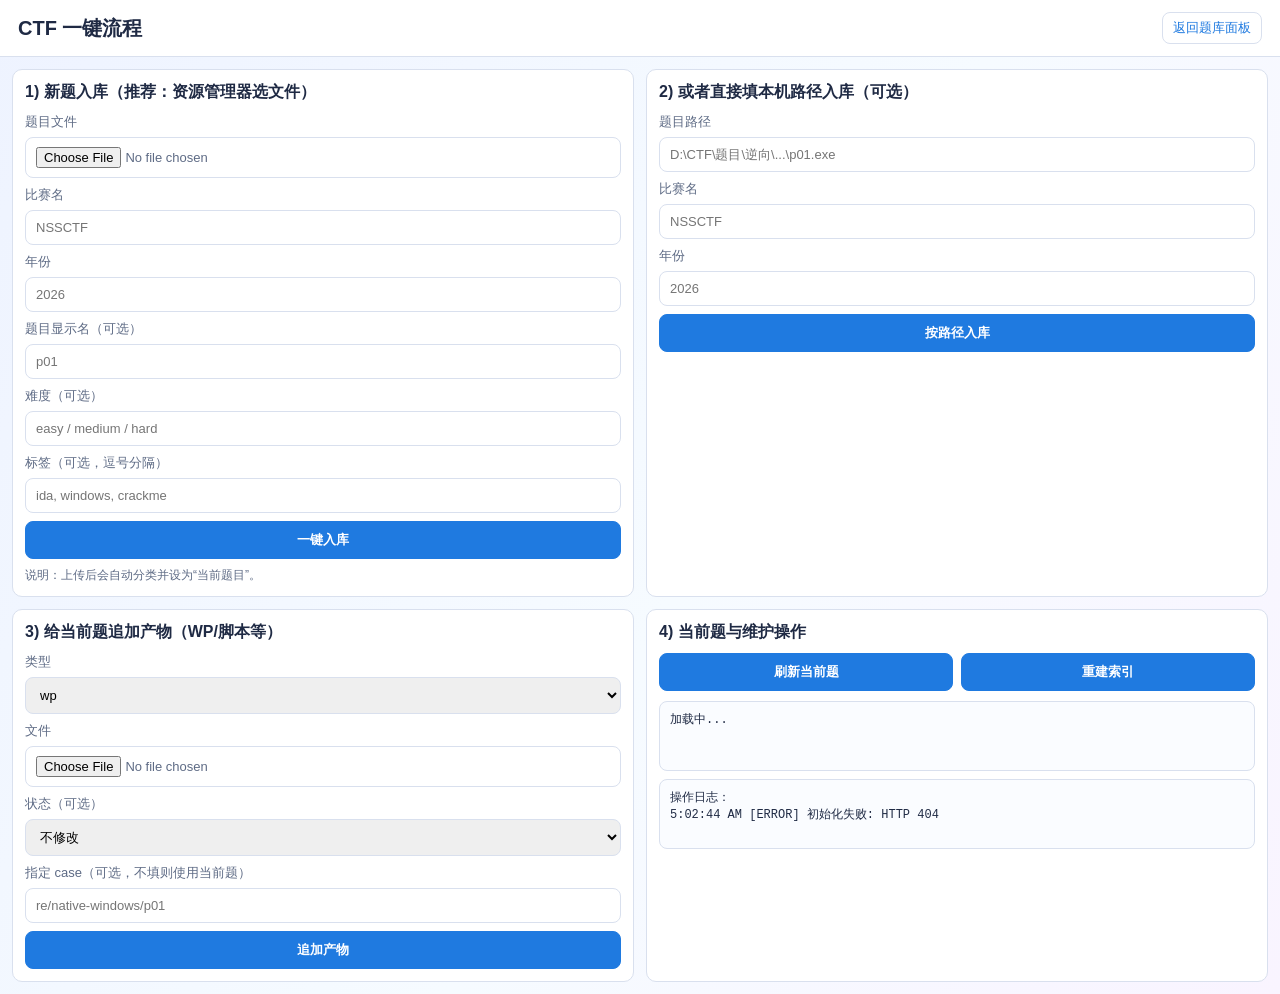
==== dashboard/workflow.html @ 2a3ec04e "feat: add web workflow for one-click intake and artifact upload" ====
<!doctype html>
<html lang="zh-CN">
<head>
  <meta charset="utf-8" />
  <meta name="viewport" content="width=device-width, initial-scale=1" />
  <title>CTF 一键流程</title>
  <link rel="stylesheet" href="./css/styles.css" />
</head>
<body>
  <header class="topbar">
    <h1>CTF 一键流程</h1>
    <div class="topbar-actions">
      <a class="top-link" href="./index.html">返回题库面板</a>
    </div>
  </header>

  <main class="workflow-layout">
    <section class="workflow-card">
      <h2>1) 新题入库（推荐：资源管理器选文件）</h2>
      <form id="intake-upload-form" class="workflow-form">
        <label>
          题目文件
          <input type="file" name="challenge" required />
        </label>
        <label>
          比赛名
          <input type="text" name="event" placeholder="NSSCTF" />
        </label>
        <label>
          年份
          <input type="text" name="year" placeholder="2026" />
        </label>
        <label>
          题目显示名（可选）
          <input type="text" name="name" placeholder="p01" />
        </label>
        <label>
          难度（可选）
          <input type="text" name="difficulty" placeholder="easy / medium / hard" />
        </label>
        <label>
          标签（可选，逗号分隔）
          <input type="text" name="tags" placeholder="ida, windows, crackme" />
        </label>
        <button type="submit">一键入库</button>
      </form>
      <p class="hint">说明：上传后会自动分类并设为“当前题目”。</p>
    </section>

    <section class="workflow-card">
      <h2>2) 或者直接填本机路径入库（可选）</h2>
      <form id="intake-path-form" class="workflow-form">
        <label>
          题目路径
          <input type="text" name="source" placeholder="D:\CTF\题目\逆向\...\p01.exe" required />
        </label>
        <label>
          比赛名
          <input type="text" name="event" placeholder="NSSCTF" />
        </label>
        <label>
          年份
          <input type="text" name="year" placeholder="2026" />
        </label>
        <button type="submit">按路径入库</button>
      </form>
    </section>

    <section class="workflow-card">
      <h2>3) 给当前题追加产物（WP/脚本等）</h2>
      <form id="add-artifact-form" class="workflow-form">
        <label>
          类型
          <select name="kind" required>
            <option value="wp">wp</option>
            <option value="script">script</option>
            <option value="patch">patch</option>
            <option value="note">note</option>
            <option value="file">file</option>
          </select>
        </label>
        <label>
          文件
          <input type="file" name="artifact" required />
        </label>
        <label>
          状态（可选）
          <select name="status">
            <option value="">不修改</option>
            <option value="todo">todo</option>
            <option value="in_progress">in_progress</option>
            <option value="done">done</option>
          </select>
        </label>
        <label>
          指定 case（可选，不填则使用当前题）
          <input type="text" name="case" placeholder="re/native-windows/p01" />
        </label>
        <button type="submit">追加产物</button>
      </form>
    </section>

    <section class="workflow-card">
      <h2>4) 当前题与维护操作</h2>
      <div class="workflow-actions">
        <button id="refresh-current-btn" type="button">刷新当前题</button>
        <button id="rebuild-btn" type="button">重建索引</button>
      </div>
      <pre id="current-box" class="workflow-output">加载中...</pre>
      <pre id="log-box" class="workflow-output">操作日志：</pre>
    </section>
  </main>

  <script type="module" src="./js/workflow.js"></script>
</body>
</html>
---- dashboard/css/styles.css ----
:root {
  --bg: #f5f7fb;
  --panel: #ffffff;
  --line: #d9e0ee;
  --text: #1f2a44;
  --muted: #5e6b85;
  --accent: #1f7ae0;
  --accent-soft: #e6f0ff;
}

* {
  box-sizing: border-box;
}

body {
  margin: 0;
  font-family: "Segoe UI", "PingFang SC", "Microsoft YaHei", sans-serif;
  color: var(--text);
  background: linear-gradient(120deg, #eef3ff, #f6fbff 55%, #f9f4ff);
}

.topbar {
  display: flex;
  align-items: center;
  justify-content: space-between;
  padding: 12px 18px;
  border-bottom: 1px solid var(--line);
  background: var(--panel);
}

.topbar h1 {
  margin: 0;
  font-size: 20px;
}

.topbar-actions {
  display: flex;
  align-items: center;
  gap: 12px;
}

.top-link {
  color: var(--accent);
  text-decoration: none;
  font-size: 13px;
  border: 1px solid var(--line);
  padding: 6px 10px;
  border-radius: 8px;
  background: #fff;
}

.top-link:hover {
  background: var(--accent-soft);
}

.stats {
  font-size: 13px;
  color: var(--muted);
}

.layout {
  display: grid;
  grid-template-columns: 260px 420px 1fr;
  gap: 10px;
  padding: 10px;
  min-height: calc(100vh - 62px);
}

.sidebar,
.list-panel,
.detail-panel {
  background: var(--panel);
  border: 1px solid var(--line);
  border-radius: 10px;
  overflow: hidden;
}

.sidebar {
  padding: 12px;
}

.sidebar section + section {
  margin-top: 16px;
}

.sidebar h2 {
  margin: 0 0 8px;
  font-size: 14px;
  color: var(--muted);
  font-weight: 600;
}

#search-input,
#status-filter {
  width: 100%;
  padding: 8px;
  border: 1px solid var(--line);
  border-radius: 8px;
  font-size: 13px;
  margin-bottom: 8px;
}

.category-list {
  list-style: none;
  padding: 0;
  margin: 0;
  display: grid;
  gap: 6px;
}

.category-list button {
  width: 100%;
  text-align: left;
  border: 1px solid var(--line);
  background: #fff;
  border-radius: 8px;
  padding: 7px 9px;
  cursor: pointer;
  color: var(--text);
}

.category-list button.active {
  border-color: var(--accent);
  background: var(--accent-soft);
  color: var(--accent);
}

.panel-title {
  padding: 10px 12px;
  border-bottom: 1px solid var(--line);
  font-weight: 600;
  font-size: 14px;
}

.case-list {
  list-style: none;
  margin: 0;
  padding: 0;
  max-height: calc(100vh - 110px);
  overflow: auto;
}

.case-list li {
  border-bottom: 1px solid #edf1fa;
}

.case-list button {
  width: 100%;
  text-align: left;
  border: none;
  background: transparent;
  padding: 10px 12px;
  cursor: pointer;
}

.case-list button:hover {
  background: #f7faff;
}

.case-name {
  font-weight: 600;
  margin-bottom: 4px;
}

.case-meta {
  font-size: 12px;
  color: var(--muted);
}

.detail-panel {
  display: flex;
  flex-direction: column;
}

.case-detail {
  padding: 12px;
  overflow: auto;
  max-height: calc(100vh - 110px);
}

.chip {
  display: inline-block;
  border-radius: 999px;
  padding: 3px 9px;
  font-size: 12px;
  border: 1px solid var(--line);
  margin-right: 6px;
}

.chip.status-done {
  color: #1a7f37;
  border-color: #9dd9a9;
  background: #edf9ef;
}

.chip.status-in_progress {
  color: #8a4f00;
  border-color: #ffcb80;
  background: #fff4e5;
}

.file-list {
  margin: 8px 0 0;
  padding: 0 0 0 18px;
}

.wp-viewer {
  margin-top: 12px;
  border: 1px solid var(--line);
  border-radius: 8px;
  overflow: hidden;
}

.wp-viewer-header {
  padding: 8px 10px;
  border-bottom: 1px solid var(--line);
  background: #f7faff;
  font-size: 13px;
}

.wp-viewer-content {
  margin: 0;
  padding: 10px;
  white-space: pre-wrap;
  word-break: break-word;
  font-family: Consolas, "Courier New", monospace;
  font-size: 13px;
  line-height: 1.45;
  max-height: 420px;
  overflow: auto;
}

@media (max-width: 1200px) {
  .layout {
    grid-template-columns: 240px 1fr;
    grid-template-areas:
      "sidebar list"
      "detail detail";
  }
  .sidebar { grid-area: sidebar; }
  .list-panel { grid-area: list; }
  .detail-panel { grid-area: detail; }
}

@media (max-width: 800px) {
  .layout {
    grid-template-columns: 1fr;
    grid-template-areas:
      "sidebar"
      "list"
      "detail";
  }
}

.workflow-layout {
  display: grid;
  grid-template-columns: 1fr 1fr;
  gap: 12px;
  padding: 12px;
}

.workflow-card {
  background: var(--panel);
  border: 1px solid var(--line);
  border-radius: 10px;
  padding: 12px;
}

.workflow-card h2 {
  margin: 0 0 10px;
  font-size: 16px;
}

.workflow-form {
  display: grid;
  gap: 8px;
}

.workflow-form label {
  display: grid;
  gap: 6px;
  font-size: 13px;
  color: var(--muted);
}

.workflow-form input,
.workflow-form select,
.workflow-form button,
.workflow-actions button {
  width: 100%;
  padding: 9px 10px;
  border: 1px solid var(--line);
  border-radius: 8px;
  font-size: 13px;
}

.workflow-form button,
.workflow-actions button {
  cursor: pointer;
  background: var(--accent);
  color: #fff;
  border-color: var(--accent);
  font-weight: 600;
}

.workflow-form button:hover,
.workflow-actions button:hover {
  filter: brightness(0.97);
}

.workflow-actions {
  display: grid;
  grid-template-columns: 1fr 1fr;
  gap: 8px;
  margin-bottom: 10px;
}

.workflow-output {
  margin: 8px 0 0;
  padding: 10px;
  border: 1px solid var(--line);
  border-radius: 8px;
  background: #fafcff;
  font-size: 12px;
  line-height: 1.45;
  white-space: pre-wrap;
  word-break: break-word;
  min-height: 70px;
  max-height: 230px;
  overflow: auto;
}

.hint {
  margin: 8px 0 0;
  font-size: 12px;
  color: var(--muted);
}

@media (max-width: 980px) {
  .workflow-layout {
    grid-template-columns: 1fr;
  }
}
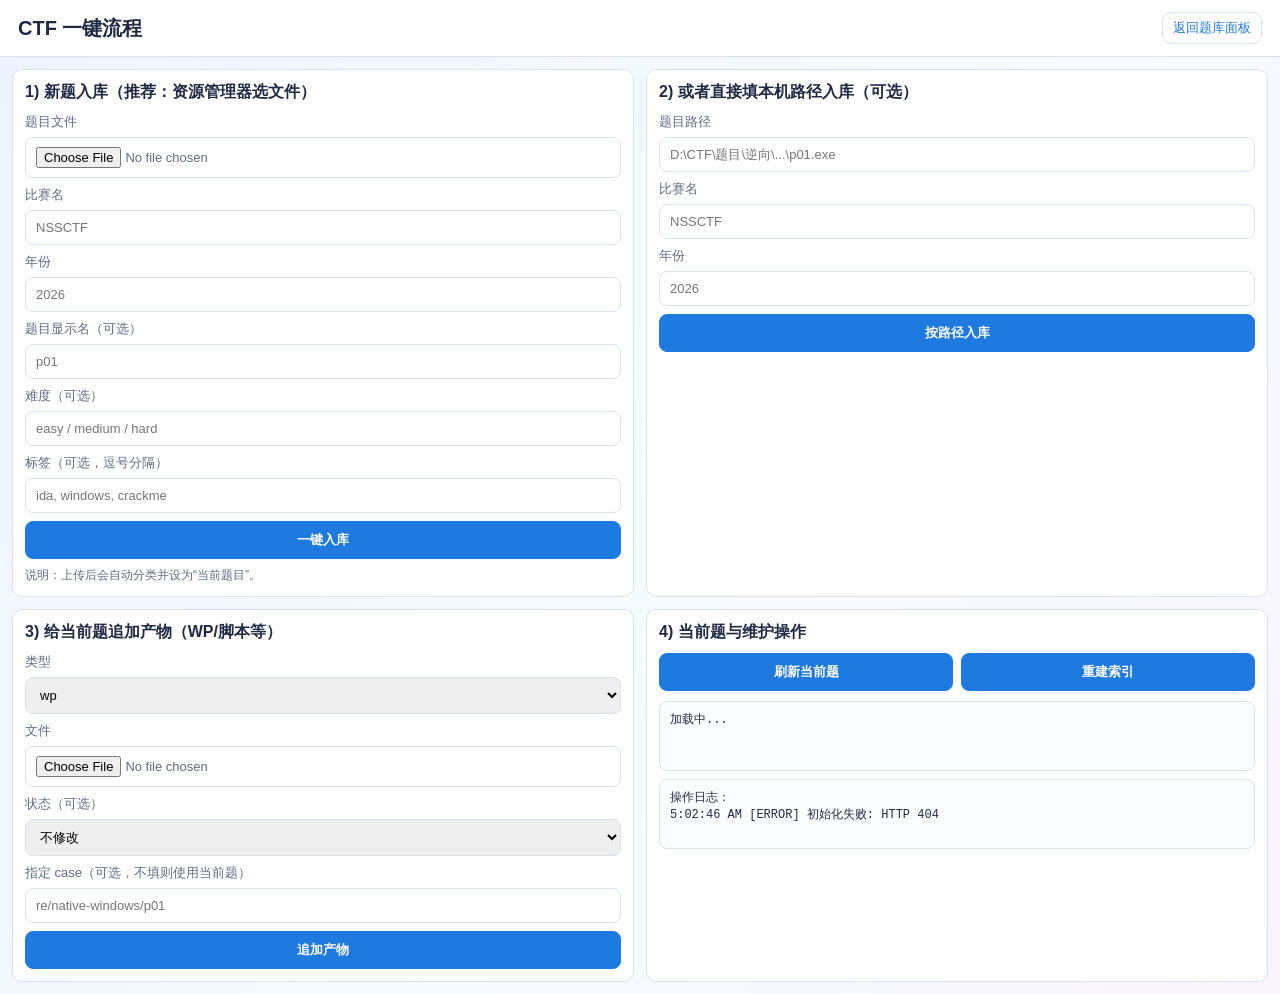
==== commit 05ef8339: "fix: serve js/css with correct MIME and bust static cache" ====
--- a/dashboard/workflow.html
+++ b/dashboard/workflow.html
@@ -4,7 +4,7 @@
   <meta charset="utf-8" />
   <meta name="viewport" content="width=device-width, initial-scale=1" />
   <title>CTF 一键流程</title>
-  <link rel="stylesheet" href="./css/styles.css" />
+  <link rel="stylesheet" href="/dashboard/css/styles.css?v=20260302" />
 </head>
 <body>
   <header class="topbar">
@@ -111,6 +111,6 @@
     </section>
   </main>
 
-  <script type="module" src="./js/workflow.js"></script>
+  <script type="module" src="/dashboard/js/workflow.js?v=20260302"></script>
 </body>
 </html>
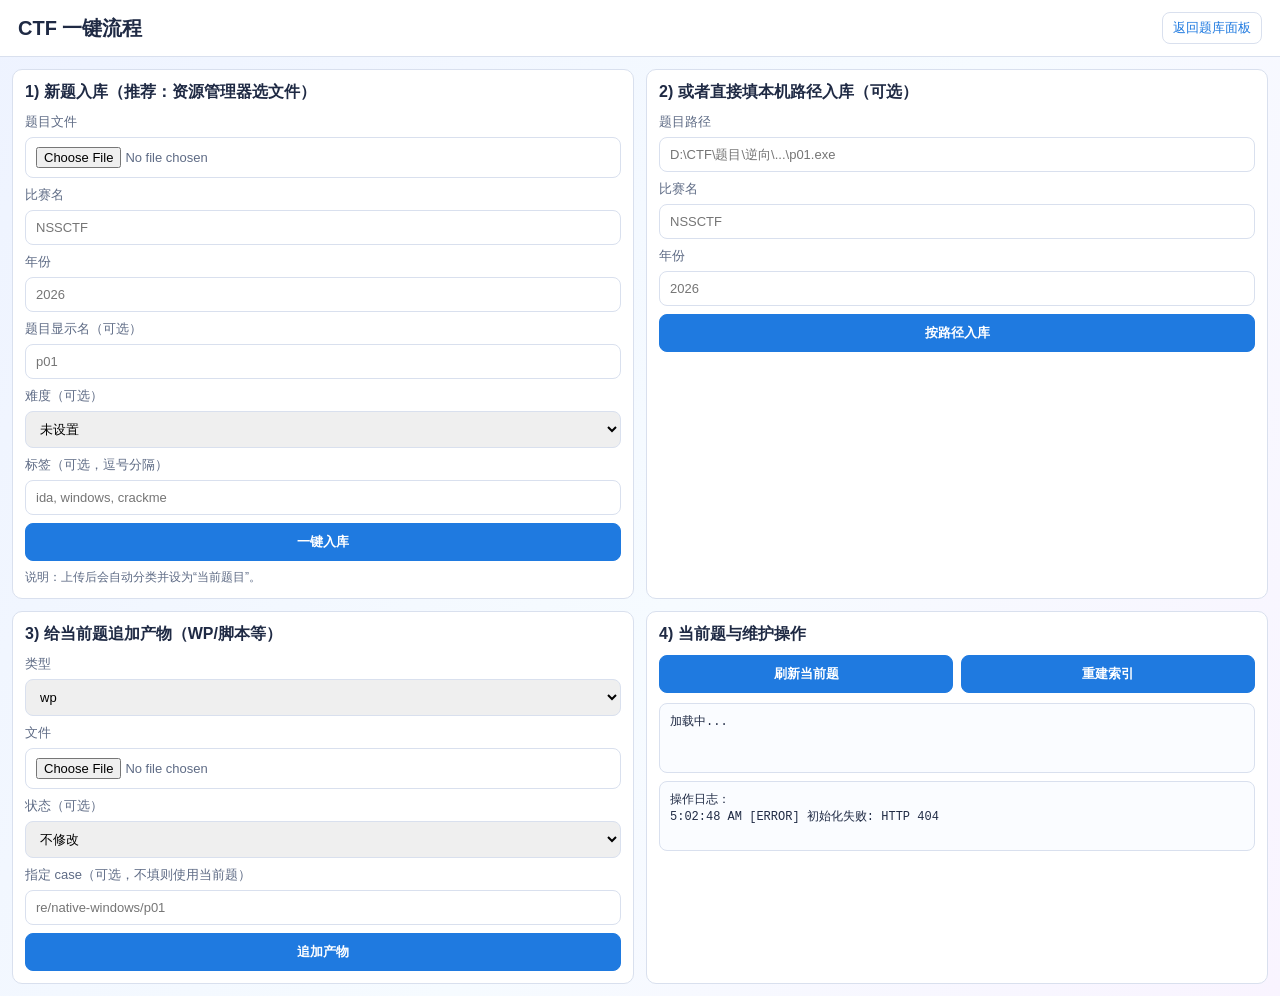
==== commit 9833d929: "feat: update dashboard workflow and add p01 case assets" ====
--- a/dashboard/workflow.html
+++ b/dashboard/workflow.html
@@ -4,7 +4,7 @@
   <meta charset="utf-8" />
   <meta name="viewport" content="width=device-width, initial-scale=1" />
   <title>CTF 一键流程</title>
-  <link rel="stylesheet" href="/dashboard/css/styles.css?v=20260302" />
+  <link rel="stylesheet" href="/dashboard/css/styles.css?v=20260302z3" />
 </head>
 <body>
   <header class="topbar">
@@ -36,7 +36,14 @@
         </label>
         <label>
           难度（可选）
-          <input type="text" name="difficulty" placeholder="easy / medium / hard" />
+          <select name="difficulty">
+            <option value="">未设置</option>
+            <option value="1">⭐✩✩✩✩（1 星）</option>
+            <option value="2">⭐⭐✩✩✩（2 星）</option>
+            <option value="3">⭐⭐⭐✩✩（3 星）</option>
+            <option value="4">⭐⭐⭐⭐✩（4 星）</option>
+            <option value="5">⭐⭐⭐⭐⭐（5 星）</option>
+          </select>
         </label>
         <label>
           标签（可选，逗号分隔）
@@ -87,9 +94,9 @@
           状态（可选）
           <select name="status">
             <option value="">不修改</option>
-            <option value="todo">todo</option>
-            <option value="in_progress">in_progress</option>
-            <option value="done">done</option>
+            <option value="todo">待做</option>
+            <option value="in_progress">进行中</option>
+            <option value="done">已解决</option>
           </select>
         </label>
         <label>
@@ -111,6 +118,6 @@
     </section>
   </main>
 
-  <script type="module" src="/dashboard/js/workflow.js?v=20260302"></script>
+  <script type="module" src="/dashboard/js/workflow.js?v=20260302z3"></script>
 </body>
 </html>
--- a/dashboard/css/styles.css
+++ b/dashboard/css/styles.css
@@ -6,6 +6,7 @@
   --muted: #5e6b85;
   --accent: #1f7ae0;
   --accent-soft: #e6f0ff;
+  --action-h: 46px;
 }
 
 * {
@@ -91,7 +92,9 @@
 }
 
 #search-input,
-#status-filter {
+#status-filter,
+#difficulty-filter,
+#sort-filter {
   width: 100%;
   padding: 8px;
   border: 1px solid var(--line);
@@ -130,6 +133,82 @@
   border-bottom: 1px solid var(--line);
   font-weight: 600;
   font-size: 14px;
+}
+
+.detail-title {
+  display: grid;
+  grid-template-columns: 1fr auto 1fr;
+  align-items: center;
+  gap: 8px;
+}
+
+.detail-title-main {
+  justify-self: start;
+}
+
+.detail-title-name {
+  justify-self: center;
+  max-width: 100%;
+  white-space: nowrap;
+  overflow: hidden;
+  text-overflow: ellipsis;
+  font-weight: 700;
+  color: #2a3b5f;
+  min-height: 24px;
+  padding: 1px 6px;
+  border-radius: 6px;
+}
+
+.detail-title-name.editable {
+  cursor: text;
+  transition: background-color 140ms ease, box-shadow 140ms ease, transform 140ms ease;
+}
+
+.detail-title-name.editable:hover,
+.detail-title-name.editable:focus-visible {
+  background: #eef4ff;
+  box-shadow: inset 0 0 0 1px #c7d8f3;
+  transform: translateX(1px);
+  outline: none;
+}
+
+.detail-title-name.editing {
+  background: #fff;
+  box-shadow: inset 0 0 0 1px #8fb1e8, 0 0 0 2px #e7efff;
+}
+
+.detail-title-input {
+  width: min(100%, 420px);
+  border: none;
+  outline: none;
+  background: transparent;
+  font-size: 15px;
+  font-weight: 700;
+  color: #2a3b5f;
+  text-align: center;
+  padding: 0;
+  margin: 0;
+}
+
+.detail-save-btn {
+  justify-self: end;
+  border: none;
+  background: transparent;
+  color: #1f7ae0;
+  font-size: 14px;
+  font-weight: 700;
+  padding: 0;
+  cursor: pointer;
+  line-height: 1;
+}
+
+.detail-save-btn:hover {
+  color: #145eb0;
+}
+
+.detail-save-btn:disabled {
+  opacity: 0.45;
+  cursor: not-allowed;
 }
 
 .case-list {
@@ -144,17 +223,27 @@
   border-bottom: 1px solid #edf1fa;
 }
 
-.case-list button {
+.case-item-row {
+  display: flex;
+  align-items: stretch;
+  gap: 8px;
+  padding: 8px 10px;
+}
+
+.case-list .case-select-btn {
   width: 100%;
   text-align: left;
   border: none;
   background: transparent;
-  padding: 10px 12px;
+  padding: 2px 2px;
   cursor: pointer;
-}
-
-.case-list button:hover {
+  min-width: 0;
+  flex: 1;
+}
+
+.case-list .case-select-btn:hover {
   background: #f7faff;
+  border-radius: 8px;
 }
 
 .case-name {
@@ -162,20 +251,225 @@
   margin-bottom: 4px;
 }
 
+.case-main {
+  min-width: 0;
+}
+
 .case-meta {
   font-size: 12px;
   color: var(--muted);
+  display: flex;
+  align-items: center;
+  gap: 6px;
+  flex-wrap: wrap;
+}
+
+.case-open-folder-btn {
+  display: inline-flex;
+  align-items: center;
+  justify-content: center;
+  width: 30px;
+  height: 30px;
+  border-radius: 8px;
+  border: 1px solid #d7e1f2;
+  background: #f5f9ff;
+  color: #2d5a96;
+  font-size: 15px;
+  line-height: 1;
+  cursor: pointer;
+  flex: 0 0 auto;
+  user-select: none;
+  transition: background-color 120ms ease, border-color 120ms ease, transform 120ms ease;
+}
+
+.case-open-folder-btn:hover,
+.case-open-folder-btn:focus-visible {
+  background: #e8f1ff;
+  border-color: #9fbbe8;
+  transform: translateY(-1px);
+  outline: none;
+}
+
+.cat-badge {
+  display: inline-block;
+  border-radius: 999px;
+  padding: 2px 8px;
+  font-size: 11px;
+  font-weight: 600;
+  border: 1px solid var(--line);
+  background: #f2f6ff;
+  color: #3a4a6b;
+}
+
+.status-pill,
+.difficulty-pill {
+  display: inline-block;
+  border-radius: 999px;
+  padding: 2px 8px;
+  font-size: 11px;
+  font-weight: 700;
+  border: 1px solid var(--line);
+}
+
+.difficulty-stars {
+  color: #f0b90b;
+  letter-spacing: 0.5px;
+}
+
+.status-pill.status-todo {
+  color: #6b4b00;
+  border-color: #f1ca77;
+  background: #fff7df;
+}
+
+.status-pill.status-in-progress {
+  color: #055a8c;
+  border-color: #80c3eb;
+  background: #eaf6ff;
+}
+
+.status-pill.status-done {
+  color: #18723b;
+  border-color: #9dd9a9;
+  background: #edf9ef;
+}
+
+.difficulty-pill.diff-0 {
+  color: #6f7890;
+  border-color: #cfd8e7;
+  background: #f3f6fb;
+}
+
+.difficulty-pill.diff-1 {
+  color: #1f7f4f;
+  border-color: #9ad8bb;
+  background: #eafaf3;
+}
+
+.difficulty-pill.diff-2 {
+  color: #176e6e;
+  border-color: #89cfce;
+  background: #e9fbfb;
+}
+
+.difficulty-pill.diff-3 {
+  color: #1f6896;
+  border-color: #8cbde2;
+  background: #e8f5ff;
+}
+
+.difficulty-pill.diff-4 {
+  color: #8a5800;
+  border-color: #e6c27b;
+  background: #fff3df;
+}
+
+.difficulty-pill.diff-5 {
+  color: #8a2a2a;
+  border-color: #e1a0a0;
+  background: #ffecec;
 }
 
 .detail-panel {
   display: flex;
   flex-direction: column;
+}
+
+.mini-form {
+  border: 1px solid var(--line);
+  border-radius: 10px;
+  padding: 10px;
+  display: grid;
+  gap: 8px;
+}
+
+#intake-form,
+#artifact-form {
+  display: flex;
+  flex-direction: column;
+  gap: 8px;
+  height: 100%;
+}
+
+#intake-form .submit-main,
+#artifact-form .submit-main {
+  margin-top: auto;
+}
+
+.mini-form-title {
+  font-size: 13px;
+  font-weight: 600;
+}
+
+.mini-form label {
+  display: grid;
+  gap: 6px;
+  font-size: 12px;
+  color: var(--muted);
+}
+
+.mini-form input,
+.mini-form select,
+.mini-form button,
+.mini-actions button {
+  width: 100%;
+  border: 1px solid var(--line);
+  border-radius: 8px;
+  padding: 8px 10px;
+  font-size: 13px;
+}
+
+.mini-form button,
+.mini-actions button {
+  cursor: pointer;
+  background: var(--accent);
+  color: #fff;
+  border-color: var(--accent);
+  font-weight: 600;
+  height: var(--action-h);
+  min-height: var(--action-h);
+  padding: 0 12px;
+}
+
+.inline-row {
+  display: grid;
+  grid-template-columns: 1fr 1fr;
+  gap: 8px;
+}
+
+.mini-actions {
+  display: grid;
+  grid-template-columns: 1fr;
+  gap: 8px;
+}
+
+.add-section {
+  margin: 0 10px 12px;
+  padding: 10px;
+  border: 1px solid var(--line);
+  border-radius: 10px;
+  background: var(--panel);
+}
+
+.add-section-title {
+  font-weight: 600;
+  margin: 2px 2px 10px;
+}
+
+.add-section-grid {
+  display: grid;
+  grid-template-columns: 1fr 1fr 1fr;
+  gap: 10px;
 }
 
 .case-detail {
   padding: 12px;
   overflow: auto;
   max-height: calc(100vh - 110px);
+}
+
+.case-detail p {
+  margin: 8px 0;
 }
 
 .chip {
@@ -199,16 +493,207 @@
   background: #fff4e5;
 }
 
+.category-list button.cat-web,
+.cat-badge.cat-web,
+.chip.cat-web {
+  border-color: #79c3c3;
+  background: #e8fbfb;
+  color: #0f6b6b;
+}
+
+.category-list button.cat-re,
+.cat-badge.cat-re,
+.chip.cat-re {
+  border-color: #e5c35f;
+  background: #fff8df;
+  color: #8a6a00;
+}
+
+.category-list button.cat-pwn,
+.cat-badge.cat-pwn,
+.chip.cat-pwn {
+  border-color: #b996ff;
+  background: #f5edff;
+  color: #5f35b5;
+}
+
+.category-list button.cat-misc,
+.cat-badge.cat-misc,
+.chip.cat-misc {
+  border-color: #95b7d8;
+  background: #edf5fd;
+  color: #2e5f91;
+}
+
+.category-list button.cat-ai,
+.cat-badge.cat-ai,
+.chip.cat-ai {
+  border-color: #7fcfa5;
+  background: #ebfbf2;
+  color: #1b7a49;
+}
+
+.category-list button.cat-crypto,
+.cat-badge.cat-crypto,
+.chip.cat-crypto {
+  border-color: #89a0ff;
+  background: #eef1ff;
+  color: #2d43a8;
+}
+
+.category-list button.cat-forensics,
+.cat-badge.cat-forensics,
+.chip.cat-forensics {
+  border-color: #ffb48f;
+  background: #fff2eb;
+  color: #a14a1e;
+}
+
+.category-list button.cat-mobile,
+.cat-badge.cat-mobile,
+.chip.cat-mobile {
+  border-color: #8fd6b5;
+  background: #ecfdf5;
+  color: #156746;
+}
+
+.category-list button.cat-blockchain,
+.cat-badge.cat-blockchain,
+.chip.cat-blockchain {
+  border-color: #b0b9ff;
+  background: #f1f3ff;
+  color: #3946a4;
+}
+
+.category-list button.cat-hardware,
+.cat-badge.cat-hardware,
+.chip.cat-hardware {
+  border-color: #d2b48c;
+  background: #fbf2e8;
+  color: #7b5122;
+}
+
 .file-list {
   margin: 8px 0 0;
   padding: 0 0 0 18px;
 }
 
+.meta-editor {
+  margin: 10px 0 12px;
+  border: 1px solid var(--line);
+  border-radius: 10px;
+  background: #fbfdff;
+  overflow: hidden;
+}
+
+.meta-editor-title {
+  font-size: 13px;
+  font-weight: 600;
+}
+
+.meta-editor-title-row {
+  display: flex;
+  align-items: center;
+  justify-content: space-between;
+  gap: 8px;
+  padding: 8px 10px;
+  border-bottom: 1px solid var(--line);
+  background: #f5f9ff;
+}
+
+.meta-editor.is-collapsed .meta-editor-title-row {
+  border-bottom: none;
+}
+
+.meta-editor-toggle {
+  border: none;
+  background: transparent;
+  color: #1f7ae0;
+  font-size: 12px;
+  font-weight: 700;
+  cursor: pointer;
+  padding: 0;
+  line-height: 1.2;
+}
+
+.meta-editor-toggle:hover {
+  color: #145eb0;
+}
+
+.meta-editor-form {
+  padding: 10px;
+}
+
+.meta-editor.is-collapsed .meta-editor-form {
+  display: none;
+}
+
+.meta-editor-grid {
+  display: grid;
+  grid-template-columns: 1fr 1fr;
+  gap: 8px;
+}
+
+.meta-item {
+  display: grid;
+  gap: 6px;
+}
+
+.meta-item-label {
+  font-size: 12px;
+  color: var(--muted);
+}
+
+.meta-value {
+  min-height: 34px;
+  display: flex;
+  align-items: center;
+  border-radius: 8px;
+  padding: 7px 9px;
+  font-size: 13px;
+  line-height: 1.45;
+}
+
+.meta-value.editable {
+  cursor: text;
+  border: 1px dashed transparent;
+  transition: background-color 140ms ease, border-color 140ms ease, transform 140ms ease;
+}
+
+.meta-value.editable:hover {
+  background: #f4f8ff;
+  border-color: #c7d8f3;
+  transform: translateX(1px);
+}
+
+.meta-value.editing {
+  background: #fff;
+  border: 1px solid #9eb8e8;
+  box-shadow: 0 0 0 2px #e8f0ff;
+}
+
+.meta-inline-editor {
+  width: 100%;
+  border: none;
+  outline: none;
+  background: transparent;
+  padding: 0;
+  margin: 0;
+  font-size: 13px;
+  color: var(--text);
+  font-family: "Segoe UI", "PingFang SC", "Microsoft YaHei", sans-serif;
+}
+
+.meta-tags-row {
+  grid-column: 1 / -1;
+}
+
 .wp-viewer {
   margin-top: 12px;
   border: 1px solid var(--line);
   border-radius: 8px;
   overflow: hidden;
+  background: #fff;
 }
 
 .wp-viewer-header {
@@ -216,6 +701,369 @@
   border-bottom: 1px solid var(--line);
   background: #f7faff;
   font-size: 13px;
+}
+
+.artifact-header {
+  display: grid;
+  gap: 8px;
+}
+
+.artifact-header-row {
+  display: flex;
+  align-items: center;
+  justify-content: space-between;
+  gap: 10px;
+  flex-wrap: wrap;
+}
+
+.artifact-title {
+  font-size: 13px;
+  font-weight: 700;
+  color: #24385f;
+}
+
+.artifact-stats {
+  display: flex;
+  align-items: center;
+  gap: 6px;
+  flex-wrap: wrap;
+}
+
+.artifact-stat-chip {
+  border: 1px solid #c8d6ee;
+  border-radius: 999px;
+  padding: 1px 8px;
+  font-size: 11px;
+  background: #edf4ff;
+  color: #2b4c82;
+}
+
+.artifact-tabbar {
+  display: flex;
+  align-items: flex-end;
+  justify-content: space-between;
+  gap: 10px;
+  margin: 0 -10px -8px -10px;
+  border-bottom: 1px solid #d3dff1;
+  padding: 0 10px;
+  background: linear-gradient(180deg, #f8fbff 0%, #f4f8ff 100%);
+}
+
+.artifact-tab-scroll {
+  display: flex;
+  align-items: flex-end;
+  gap: 0;
+  min-width: 0;
+  flex: 1;
+  overflow-x: auto;
+  scrollbar-width: thin;
+  padding: 4px 0 0;
+  scrollbar-color: #c1cfe6 transparent;
+}
+
+.artifact-tab {
+  position: relative;
+  z-index: 1;
+  display: inline-flex;
+  align-items: center;
+  gap: 7px;
+  height: 34px;
+  border: 1px solid #bfcee4;
+  border-bottom: none;
+  background: #eaf1fb;
+  color: #36567f;
+  border-radius: 10px 10px 0 0;
+  padding: 0 10px;
+  font-size: 12px;
+  cursor: pointer;
+  white-space: nowrap;
+  flex: 0 0 auto;
+  transition: background-color 120ms ease, border-color 120ms ease, color 120ms ease;
+  margin-left: -1px;
+  transform: translateY(1px);
+}
+
+.artifact-tab:first-child {
+  margin-left: 0;
+}
+
+.artifact-tab.group-start {
+  margin-left: 14px;
+}
+
+.artifact-tab.group-start:first-child {
+  margin-left: 0;
+}
+
+.artifact-tab-divider {
+  width: 1px;
+  height: 20px;
+  background: #cdd9ee;
+  margin: 0 7px 7px;
+  flex: 0 0 auto;
+}
+
+.artifact-tab:hover {
+  background: #dfe9f8;
+  color: #274b7d;
+}
+
+.artifact-tab.active {
+  z-index: 3;
+  background: #fff;
+  color: #14407d;
+  border-color: #8fa9d1;
+  transform: translateY(2px);
+}
+
+.artifact-tab[data-kind="script"] {
+  background: #f0ecfb;
+  color: #4d3b7c;
+  border-color: #c7bde0;
+}
+
+.artifact-tab[data-kind="script"]:hover {
+  background: #e7def8;
+  color: #43306f;
+}
+
+.artifact-tab[data-kind="script"].active {
+  background: #fff;
+  color: #422d76;
+  border-color: #ac9ad6;
+}
+
+.artifact-tab-title {
+  font-weight: 700;
+  max-width: 180px;
+  overflow: hidden;
+  text-overflow: ellipsis;
+}
+
+.artifact-tab-kind {
+  font-size: 10px;
+  border: 1px solid #c9d5e9;
+  border-radius: 999px;
+  padding: 1px 7px 0;
+  line-height: 1.35;
+  background: #f7faff;
+  color: #5b6f90;
+}
+
+.artifact-tab-close {
+  border: none;
+  padding: 0;
+  margin: 0;
+  font-size: 14px;
+  width: 18px;
+  height: 18px;
+  display: inline-flex;
+  align-items: center;
+  justify-content: center;
+  border-radius: 999px;
+  color: #607293;
+  background: transparent;
+  cursor: pointer;
+  flex: 0 0 auto;
+}
+
+.artifact-tab-close:hover {
+  background: #d8e6fb;
+  color: #244f84;
+}
+
+.artifact-tab[data-kind="script"] .artifact-tab-close:hover {
+  background: #ded4f4;
+  color: #402f6c;
+}
+
+.artifact-tab-title-editor {
+  width: 120px;
+  border: none;
+  border-bottom: 1px solid #8eabd3;
+  outline: none;
+  background: transparent;
+  color: inherit;
+  font-size: 12px;
+  font-weight: 700;
+  padding: 0 0 1px;
+}
+
+.artifact-tab-actions {
+  display: flex;
+  align-items: flex-end;
+  gap: 6px;
+  padding: 0 0 5px 0;
+  flex: 0 0 auto;
+}
+
+.artifact-tab-add {
+  border: 1px solid #b5c8e7;
+  background: #eaf2ff;
+  color: #25589d;
+  border-radius: 8px 8px 0 0;
+  height: 30px;
+  padding: 0 12px;
+  font-size: 12px;
+  font-weight: 700;
+  line-height: 1;
+  cursor: pointer;
+  flex: 0 0 auto;
+  transition: background-color 120ms ease, border-color 120ms ease, color 120ms ease;
+}
+
+.artifact-tab-add:hover {
+  background: #dce9ff;
+  border-color: #95b3df;
+  color: #1f4b89;
+}
+
+.artifact-tab-add.script {
+  border-color: #c5b8e3;
+  background: #efe8ff;
+  color: #5e429d;
+}
+
+.artifact-tab-add.script:hover {
+  border-color: #b5a3dc;
+  background: #e6dcff;
+  color: #53338e;
+}
+
+.artifact-toolbar {
+  display: flex;
+  align-items: center;
+  justify-content: space-between;
+  gap: 10px;
+  padding: 8px 10px;
+  border-bottom: 1px solid #edf2fa;
+  background: #fcfdff;
+  flex-wrap: wrap;
+}
+
+.artifact-current-name {
+  font-size: 13px;
+  font-weight: 700;
+  color: #29456f;
+}
+
+.artifact-current-mode {
+  font-size: 12px;
+  color: #5f7395;
+}
+
+.artifact-toolbar-right {
+  display: inline-flex;
+  align-items: center;
+  gap: 10px;
+}
+
+.artifact-view-toggle {
+  display: inline-flex;
+  border: 1px solid #c8d8ef;
+  border-radius: 999px;
+  overflow: hidden;
+  background: #f3f8ff;
+}
+
+.artifact-view-btn {
+  border: none;
+  background: transparent;
+  color: #4a638a;
+  font-size: 12px;
+  font-weight: 700;
+  padding: 4px 10px;
+  line-height: 1.3;
+  cursor: pointer;
+}
+
+.artifact-view-btn.active {
+  background: #2f6ec6;
+  color: #fff;
+}
+
+.artifact-markdown {
+  min-height: 56vh;
+  height: 56vh;
+  overflow: auto;
+  padding: 16px 18px;
+  background: #fff;
+  border-bottom: 1px solid #edf1fa;
+  color: #25344f;
+  font-size: 14px;
+  line-height: 1.7;
+}
+
+.artifact-markdown-empty {
+  color: #6b7f9f;
+}
+
+.artifact-markdown h1,
+.artifact-markdown h2,
+.artifact-markdown h3,
+.artifact-markdown h4,
+.artifact-markdown h5,
+.artifact-markdown h6 {
+  margin: 0.9em 0 0.45em;
+  line-height: 1.35;
+  color: #19345a;
+}
+
+.artifact-markdown p,
+.artifact-markdown ul,
+.artifact-markdown ol,
+.artifact-markdown blockquote,
+.artifact-markdown pre {
+  margin: 0.72em 0;
+}
+
+.artifact-markdown ul,
+.artifact-markdown ol {
+  padding-left: 1.4em;
+}
+
+.artifact-markdown a {
+  color: #1f66c2;
+  text-decoration: underline;
+}
+
+.artifact-markdown code {
+  background: #eef4ff;
+  color: #234f88;
+  padding: 1px 5px;
+  border-radius: 5px;
+  font-family: Consolas, "Courier New", monospace;
+  font-size: 12px;
+}
+
+.artifact-markdown pre {
+  background: #f5f8ff;
+  border: 1px solid #dbe5f5;
+  border-radius: 8px;
+  padding: 10px 12px;
+  overflow: auto;
+}
+
+.artifact-markdown pre code {
+  background: transparent;
+  color: #22324f;
+  padding: 0;
+  border-radius: 0;
+  font-size: 13px;
+  white-space: pre;
+}
+
+.artifact-markdown blockquote {
+  border-left: 4px solid #9fc0ee;
+  background: #f5f9ff;
+  padding: 8px 10px;
+  color: #344d70;
+}
+
+.artifact-markdown hr {
+  border: none;
+  border-top: 1px solid #dce5f3;
+  margin: 14px 0;
 }
 
 .wp-viewer-content {
@@ -228,6 +1076,56 @@
   line-height: 1.45;
   max-height: 420px;
   overflow: auto;
+}
+
+.wp-editor-input,
+.wp-viewer textarea,
+.wp-viewer [data-role="wp-editor"] {
+  display: block;
+  width: 100%;
+  min-height: 56vh;
+  height: 56vh;
+  border: none !important;
+  border-bottom: 1px solid #edf1fa !important;
+  border-radius: 0 !important;
+  box-shadow: none !important;
+  padding: 12px 14px;
+  resize: vertical;
+  appearance: none;
+  -webkit-appearance: none;
+  background: #fff;
+  font-family: Consolas, "Courier New", monospace;
+  font-size: 14px;
+  line-height: 1.6;
+  outline: none !important;
+}
+
+.script-viewer-input {
+  display: block;
+  width: 100%;
+  min-height: 56vh;
+  height: 56vh;
+  border: none !important;
+  border-bottom: 1px solid #edf1fa !important;
+  border-radius: 0 !important;
+  box-shadow: none !important;
+  padding: 12px 14px;
+  resize: vertical;
+  background: #fbfdff;
+  color: #34425f;
+  font-family: Consolas, "Courier New", monospace;
+  font-size: 14px;
+  line-height: 1.6;
+  outline: none !important;
+}
+
+.wp-editor-input:focus,
+.wp-viewer textarea:focus,
+.wp-viewer [data-role="wp-editor"]:focus {
+  outline: none !important;
+  box-shadow: none !important;
+  border: none !important;
+  border-bottom: 1px solid #dbe4f5 !important;
 }
 
 @media (max-width: 1200px) {
@@ -250,6 +1148,40 @@
       "list"
       "detail";
   }
+
+  .inline-row {
+    grid-template-columns: 1fr;
+  }
+
+  .detail-title {
+    grid-template-columns: 1fr;
+    gap: 4px;
+  }
+
+  .detail-title-main,
+  .detail-title-name,
+  .detail-save-btn {
+    justify-self: start;
+  }
+
+  .meta-editor-grid {
+    grid-template-columns: 1fr;
+  }
+
+  .wp-editor-input,
+  .wp-viewer textarea,
+  .wp-viewer [data-role="wp-editor"],
+  .script-viewer-input,
+  .artifact-markdown {
+    min-height: 42vh;
+    height: 42vh;
+  }
+}
+
+@media (max-width: 1200px) {
+  .add-section-grid {
+    grid-template-columns: 1fr;
+  }
 }
 
 .workflow-layout {
